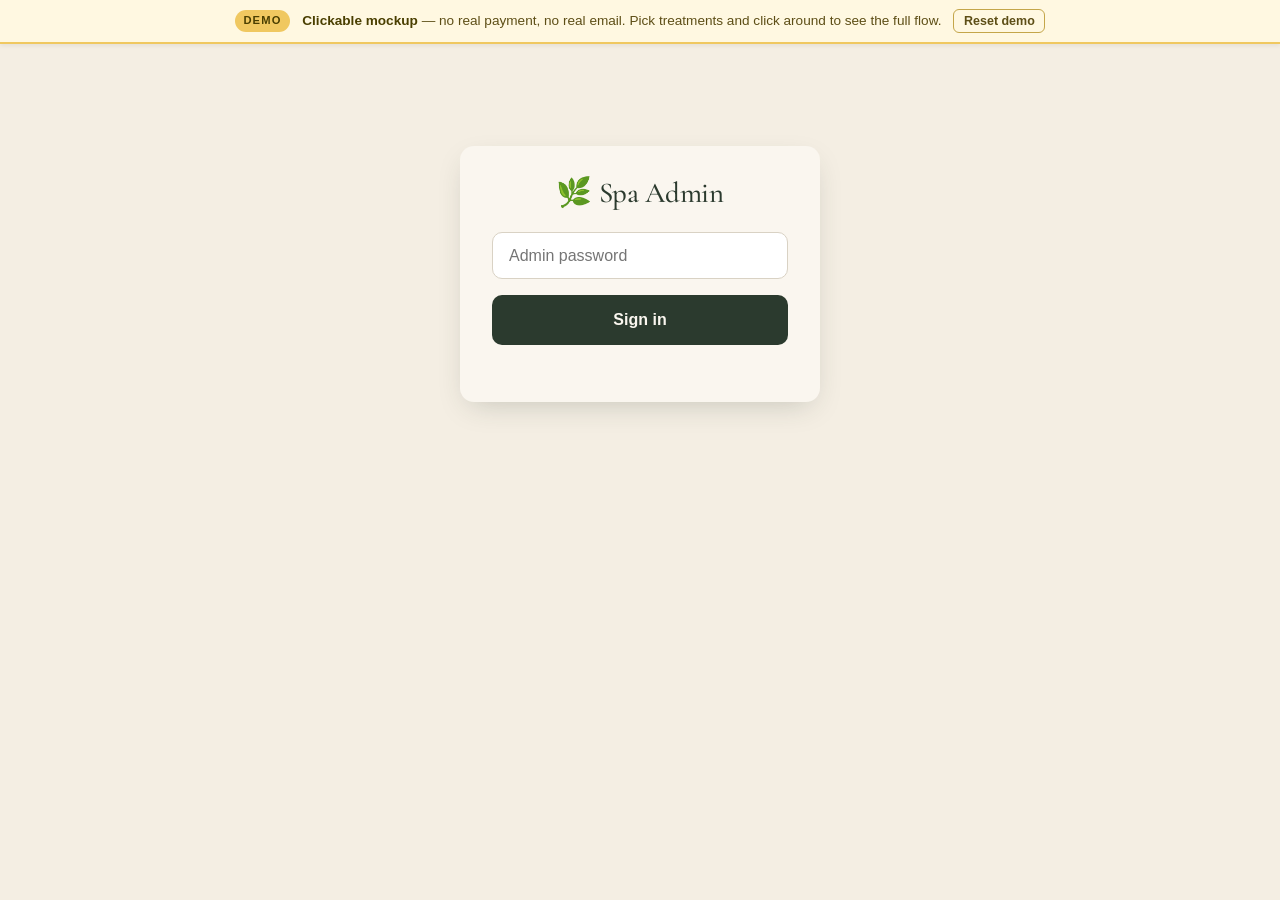
==== docs/admin.html @ fb9872c1 "feat: Fordoun Spa hardcore-version clickable demo - Static-only mockup of the full booking system - " ====
<!DOCTYPE html>
<html lang="en">
<head>
<meta charset="UTF-8" />
<meta name="viewport" content="width=device-width, initial-scale=1, viewport-fit=cover" />
<meta name="theme-color" content="#3a4a3a" />
<meta name="robots" content="noindex,nofollow" />
<title>Fordoun Spa — Admin</title>
<link rel="preconnect" href="https://fonts.googleapis.com" />
<link rel="preconnect" href="https://fonts.gstatic.com" crossorigin />
<link href="https://fonts.googleapis.com/css2?family=Cormorant+Garamond:wght@400;500;600;700&family=Inter:wght@400;500;600&display=swap" rel="stylesheet" />
<link rel="stylesheet" href="style.css" />
<link rel="stylesheet" href="demo-banner.css" />
<style>
.admin-header {
  background: var(--green-deep);
  color: var(--cream);
  padding: 1rem 1.5rem;
  display: flex;
  justify-content: space-between;
  align-items: center;
  position: sticky; top: 0; z-index: 50;
  box-shadow: 0 2px 8px rgba(0,0,0,.15);
}
.admin-header h1 {
  color: var(--cream); font-size: 1.2rem;
  margin: 0;
  font-family: var(--sans);
  letter-spacing: .15em;
  text-transform: uppercase;
  font-weight: 600;
}
.admin-header button {
  background: transparent; border: 1px solid rgba(255,255,255,.3);
  color: var(--cream); padding: .4rem .8rem; border-radius: 6px;
  font-family: inherit; font-size: .85rem; cursor: pointer;
}
.admin-main { max-width: 980px; margin: 0 auto; padding: 1.5rem; }
.admin-section { margin-bottom: 2.5rem; }
.admin-section h2 {
  font-family: var(--sans);
  font-size: 1rem;
  text-transform: uppercase;
  letter-spacing: .15em;
  font-weight: 600;
  color: var(--ink-soft);
  margin-bottom: 1rem;
  padding-bottom: .5rem;
  border-bottom: 1.5px solid var(--rule);
}
.admin-section h2 .count {
  background: var(--gold);
  color: var(--green-deep);
  border-radius: 12px;
  padding: .15rem .55rem;
  font-size: .8rem;
  margin-left: .5rem;
}

.booking-row {
  background: var(--cream);
  border: 1.5px solid var(--rule);
  border-radius: 10px;
  padding: 1rem 1.25rem;
  margin-bottom: .75rem;
  display: grid;
  grid-template-columns: 1fr auto;
  gap: 1rem;
  align-items: start;
}
.booking-row.pending { border-color: var(--gold); background: #fef9ee; }
.booking-row.confirmed { border-color: #4caf50; background: #f5fbf5; }
.booking-row.completed { opacity: .55; }

.booking-meta {
  font-family: var(--serif);
  font-size: 1.15rem;
  color: var(--green-deep);
  font-weight: 600;
}
.booking-meta .return-badge {
  display: inline-block;
  background: var(--gold);
  color: var(--green-deep);
  font-size: .65rem;
  padding: .15rem .5rem;
  border-radius: 4px;
  margin-left: .5rem;
  vertical-align: middle;
  text-transform: uppercase;
  letter-spacing: .08em;
  font-family: var(--sans);
  font-weight: 700;
}
.booking-contacts { font-size: .85rem; color: var(--ink-soft); margin-top: .15rem; }
.booking-contacts a { color: var(--green-deep); margin-right: .75rem; }
.booking-treatments {
  margin: .75rem 0 .25rem;
  font-size: .9rem;
  color: var(--ink-soft);
}
.booking-treatments span { display: inline-block; margin-right: 1rem; }
.booking-notes {
  background: rgba(0,0,0,.04);
  padding: .5rem .75rem;
  border-radius: 6px;
  font-size: .85rem;
  margin: .5rem 0;
  font-style: italic;
}
.booking-totals {
  display: flex; align-items: center; gap: 1.25rem;
  margin-top: .75rem;
}
.booking-totals .deposit-paid {
  color: #2e7d32; font-weight: 600; font-size: .85rem;
}
.booking-totals .balance {
  color: var(--ink-soft); font-size: .85rem;
}
.booking-actions {
  display: flex; flex-direction: column; gap: .4rem;
  white-space: nowrap;
}
.booking-actions button {
  font-family: inherit; font-size: .85rem;
  padding: .45rem .9rem; border-radius: 6px;
  border: 1.5px solid var(--rule);
  background: var(--cream); cursor: pointer;
  color: var(--ink);
}
.booking-actions button.primary {
  background: var(--green-deep); color: var(--cream); border-color: var(--green-deep);
}
.booking-actions button.danger {
  color: #a64242; border-color: #d9c0c0;
}
.booking-actions button:hover { filter: brightness(.95); }

.login-box {
  max-width: 360px; margin: 6rem auto; padding: 2rem;
  background: var(--cream); border-radius: 14px;
  box-shadow: var(--shadow);
  text-align: center;
}
.login-box h1 {
  font-family: var(--serif); font-size: 1.8rem;
  margin-bottom: 1.5rem;
}
.login-box input {
  width: 100%; padding: .85rem 1rem;
  border: 1.5px solid var(--rule); border-radius: 10px;
  font-size: 1rem; margin-bottom: 1rem;
}
.login-box button {
  width: 100%;
  background: var(--green-deep); color: var(--cream);
  padding: 1rem; border: none; border-radius: 10px;
  font-size: 1rem; font-weight: 600;
  cursor: pointer;
}
.login-err {
  color: #a64242; font-size: .85rem; margin-top: .5rem;
  min-height: 1.2em;
}

.empty-state {
  text-align: center; padding: 2rem 1rem;
  color: var(--ink-soft); font-style: italic;
}
</style>
</head>
<body style="background: var(--sand);">

<div id="loginView" hidden>
  <div class="login-box">
    <h1>🌿 Spa Admin</h1>
    <form id="loginForm">
      <input type="password" id="adminPw" placeholder="Admin password" autocomplete="current-password" required />
      <button type="submit">Sign in</button>
      <div class="login-err" id="loginErr"></div>
    </form>
  </div>
</div>

<div id="adminView" hidden>
  <header class="admin-header">
    <h1>Spa Admin</h1>
    <button id="logoutBtn">Sign out</button>
  </header>

  <main class="admin-main">

    <section class="admin-section">
      <h2>⚠️ Awaiting time confirmation <span class="count" id="pendingCount">0</span></h2>
      <p style="color:var(--ink-soft);font-size:.9rem;margin-top:-.5rem;margin-bottom:1rem">
        Deposit received — guest is waiting for you to pin the exact treatment time.
        Tap "✓ Confirmed" once you've WhatsApp'd them.
      </p>
      <div id="pendingList"></div>
    </section>

    <section class="admin-section">
      <h2>Today <span class="count" id="todayCount">0</span></h2>
      <div id="todayList"></div>
    </section>

    <section class="admin-section">
      <h2>Tomorrow <span class="count" id="tomorrowCount">0</span></h2>
      <div id="tomorrowList"></div>
    </section>

    <section class="admin-section">
      <h2>Recent bookings</h2>
      <div id="recentList"></div>
    </section>

  </main>
</div>

<script src="demo-mock.js"></script>
<script src="demo-banner.js"></script>
<script>
const $ = (s) => document.querySelector(s);

let TODAY_STR = null;
let TOMORROW_STR = null;

async function boot() {
  // Probe whether already authenticated
  const res = await fetch('/api/admin/today');
  if (res.status === 401) showLogin();
  else if (res.ok) {
    showAdmin();
    const d = await res.json();
    TODAY_STR = d.today;
    TOMORROW_STR = d.tomorrow;
    renderAll(d);
    loadRecent();
  } else {
    showLogin();
  }
}

function showLogin() {
  $('#loginView').hidden = false;
  $('#adminView').hidden = true;
}
function showAdmin() {
  $('#loginView').hidden = true;
  $('#adminView').hidden = false;
}

$('#loginForm').addEventListener('submit', async (e) => {
  e.preventDefault();
  const pw = $('#adminPw').value;
  const err = $('#loginErr');
  err.textContent = '';
  const res = await fetch('/api/admin/login', {
    method: 'POST',
    headers: {'Content-Type':'application/json'},
    body: JSON.stringify({ password: pw }),
  });
  if (!res.ok) {
    err.textContent = 'Wrong password — try again.';
    $('#adminPw').value = '';
    return;
  }
  await boot();
});

$('#logoutBtn').addEventListener('click', async () => {
  await fetch('/api/admin/logout', { method: 'POST' });
  location.reload();
});

function renderAll(d) {
  const today = d.bookings.filter(b => b.preferred_date === d.today);
  const tomorrow = d.bookings.filter(b => b.preferred_date === d.tomorrow);
  $('#todayCount').textContent = today.length;
  $('#tomorrowCount').textContent = tomorrow.length;
  $('#pendingCount').textContent = d.pending.length;

  $('#pendingList').innerHTML = d.pending.length
    ? d.pending.map(renderBooking).join('')
    : '<p class="empty-state">Nothing waiting — well done. 🌿</p>';
  $('#todayList').innerHTML = today.length
    ? today.map(renderBooking).join('')
    : '<p class="empty-state">No treatments booked for today.</p>';
  $('#tomorrowList').innerHTML = tomorrow.length
    ? tomorrow.map(renderBooking).join('')
    : '<p class="empty-state">No treatments booked for tomorrow.</p>';

  wireBookingActions();
}

async function loadRecent() {
  const res = await fetch('/api/admin/bookings?limit=25');
  if (!res.ok) return;
  const d = await res.json();
  // exclude pending_payment (never paid) from "recent" — they're noise
  const filtered = d.bookings.filter(b => b.status !== 'pending_payment');
  $('#recentList').innerHTML = filtered.length
    ? filtered.map(renderBooking).join('')
    : '<p class="empty-state">No bookings yet.</p>';
  wireBookingActions();
}

function renderBooking(b) {
  const isPending = b.status === 'paid_deposit' && !b.confirmed_slot_at;
  const isConfirmed = b.status === 'confirmed' || b.confirmed_slot_at;
  const isCompleted = b.status === 'completed';
  const rowClass = isCompleted ? 'completed'
                 : isConfirmed ? 'confirmed'
                 : isPending ? 'pending'
                 : '';

  const total = (b.total_cents / 100).toLocaleString('en-ZA');
  const deposit = (b.deposit_cents / 100).toLocaleString('en-ZA');
  const balance = ((b.total_cents - b.deposit_cents) / 100).toLocaleString('en-ZA');
  const treatments = (b.treatments || []).map(t =>
    `<span>${escapeHtml(t.name)} (${t.duration} min)</span>`
  ).join('');

  const cleanPhone = (b.customer_phone || '').replace(/\D/g, '');
  const waNum = cleanPhone.startsWith('0') ? '27' + cleanPhone.slice(1) : cleanPhone;

  const actions = [];
  if (isPending) {
    actions.push(`<button class="primary" data-id="${b.id}" data-to="confirmed">✓ Confirmed slot</button>`);
  } else if (b.status === 'paid_deposit' || b.status === 'confirmed') {
    actions.push(`<button class="primary" data-id="${b.id}" data-to="completed">✓ Completed</button>`);
    actions.push(`<button class="danger" data-id="${b.id}" data-to="no_show">✗ No-show</button>`);
  }
  actions.push(`<button data-customer-id="${b.customer_id}">Customer history</button>`);

  const isReturning = (b.visits_count || 0) > 0;

  return `
  <article class="booking-row ${rowClass}" id="booking-${b.id}">
    <div>
      <div class="booking-meta">
        ${escapeHtml(b.customer_name || b.email)}
        ${isReturning ? `<span class="return-badge">Returning</span>` : ''}
        <span style="color:var(--ink-soft);font-weight:400;font-size:.95rem;margin-left:.5rem">
          ${escapeHtml(b.preferred_date)} · ${escapeHtml(b.preferred_time)}
        </span>
      </div>
      <div class="booking-contacts">
        ${cleanPhone ? `<a href="tel:+${waNum}">📞 ${escapeHtml(b.customer_phone)}</a>` : ''}
        ${cleanPhone ? `<a href="https://wa.me/${waNum}" target="_blank">💬 WhatsApp</a>` : ''}
        <a href="mailto:${escapeHtml(b.email)}">✉️ ${escapeHtml(b.email)}</a>
      </div>
      <div class="booking-treatments">${treatments}</div>
      ${b.notes_from_guest ? `<div class="booking-notes">📝 ${escapeHtml(b.notes_from_guest)}</div>` : ''}
      <div class="booking-totals">
        <span><b>R${total}</b> total</span>
        <span class="deposit-paid">✓ R${deposit} deposit paid</span>
        <span class="balance">R${balance} balance on arrival</span>
      </div>
    </div>
    <div class="booking-actions">${actions.join('')}</div>
  </article>`;
}

function wireBookingActions() {
  document.querySelectorAll('.booking-actions button[data-to]').forEach(btn => {
    btn.addEventListener('click', async () => {
      const id = btn.dataset.id;
      const to = btn.dataset.to;
      btn.disabled = true;
      const res = await fetch(`/api/admin/bookings/${id}/transition`, {
        method: 'POST',
        headers: {'Content-Type':'application/json'},
        body: JSON.stringify({ to }),
      });
      if (!res.ok) {
        const e = await res.json().catch(() => ({}));
        alert(e.error || 'Something went wrong');
        btn.disabled = false;
        return;
      }
      // Refresh
      await boot();
    });
  });
  document.querySelectorAll('.booking-actions button[data-customer-id]').forEach(btn => {
    btn.addEventListener('click', async () => {
      const id = btn.dataset.customerId;
      const res = await fetch(`/api/admin/customers/${id}`);
      if (!res.ok) return;
      const d = await res.json();
      const visits = d.bookings.filter(b => b.status === 'completed').length;
      const spent = (d.customer.cents_spent / 100).toLocaleString('en-ZA');
      alert(
        `${d.customer.name || d.customer.email}\n` +
        `${d.customer.email} · ${d.customer.phone || ''}\n\n` +
        `Visits: ${visits}\nLifetime spend: R${spent}\n\n` +
        `Recent bookings:\n` +
        d.bookings.slice(0, 5).map(b =>
          `  • ${b.preferred_date} · ${b.status} · R${(b.total_cents/100).toFixed(0)}`
        ).join('\n')
      );
    });
  });
}

function escapeHtml(s) {
  return String(s||'').replace(/&/g,'&amp;').replace(/</g,'&lt;').replace(/>/g,'&gt;').replace(/"/g,'&quot;');
}

boot();
</script>
</body>
</html>
---- docs/style.css ----
/* Fordoun Spa Booking — design language: midlands-natural, restful, premium */

:root {
  --green-deep: #2b3a2e;
  --green-mid: #3a4a3a;
  --green-soft: #5c6b56;
  --sand: #f4eee3;
  --cream: #faf6ef;
  --gold: #b9956b;
  --gold-deep: #8e6f45;
  --ink: #1f2620;
  --ink-soft: #4a5249;
  --rule: #d9d2c4;
  --wa-green: #25d366;
  --wa-green-deep: #128c7e;
  --shadow: 0 10px 30px -10px rgba(43, 58, 46, 0.25);
  --serif: 'Cormorant Garamond', Georgia, serif;
  --sans: 'Inter', -apple-system, BlinkMacSystemFont, 'Segoe UI', sans-serif;
}

* { box-sizing: border-box; }
html { scroll-behavior: smooth; }
body {
  margin: 0;
  font-family: var(--sans);
  color: var(--ink);
  background: var(--cream);
  line-height: 1.55;
  -webkit-font-smoothing: antialiased;
}

h1, h2, h3 {
  font-family: var(--serif);
  font-weight: 500;
  letter-spacing: -0.01em;
  color: var(--green-deep);
  margin: 0 0 .5rem;
}
h1 { font-size: clamp(2.6rem, 8vw, 4.5rem); line-height: 1.05; }
h2 { font-size: clamp(2rem, 5vw, 3rem); line-height: 1.1; }
h3 { font-size: 1.3rem; }
p { margin: 0 0 1rem; }
.lead { font-size: 1.05rem; color: var(--ink-soft); margin-bottom: 2rem; }
.muted { color: var(--ink-soft); font-size: .92rem; }
.eyebrow {
  text-transform: uppercase;
  letter-spacing: .25em;
  font-size: .75rem;
  font-weight: 600;
  color: var(--gold-deep);
  margin: 0 0 .75rem;
}

/* ────── Hero ────── */
.hero {
  position: relative;
  min-height: 88vh;
  display: flex;
  align-items: center;
  color: var(--cream);
  overflow: hidden;
  isolation: isolate;
}
.hero-bg {
  position: absolute;
  inset: 0;
  background:
    linear-gradient(180deg, rgba(28, 38, 30, .55) 0%, rgba(28, 38, 30, .85) 100%),
    url('hero.jpg') center / cover no-repeat,
    linear-gradient(135deg, #3a4a3a 0%, #2b3a2e 100%);
  z-index: -1;
}
.hero-content {
  max-width: 760px;
  padding: 2rem 1.5rem;
  margin: 0 auto;
}
.brand {
  display: inline-flex;
  align-items: center;
  gap: .6rem;
  margin-bottom: 2.5rem;
  font-family: var(--sans);
  font-weight: 600;
  letter-spacing: .4em;
  font-size: .8rem;
  text-transform: uppercase;
  opacity: .95;
}
.brand-mark { font-size: 1.4rem; }
.hero h1 {
  color: var(--cream);
  margin-bottom: 1.25rem;
}
.hero-sub {
  font-size: clamp(1rem, 2.2vw, 1.2rem);
  max-width: 50ch;
  opacity: .9;
  margin-bottom: 2.5rem;
}
.cta {
  display: inline-block;
  padding: 1rem 2rem;
  background: var(--gold);
  color: var(--green-deep);
  border-radius: 999px;
  font-weight: 600;
  text-decoration: none;
  letter-spacing: .02em;
  transition: transform .15s ease, background .15s ease;
}
.cta:hover { background: #d0a878; transform: translateY(-1px); }

/* ────── Sections ────── */
.section { padding: 4rem 0; }
.section-alt { background: var(--sand); }
.section-info { background: var(--green-deep); color: var(--cream); padding: 3rem 0; }
.section-info h3 { color: var(--cream); }
.section-info a { color: var(--gold); }
.section-info .muted { color: rgba(250, 246, 239, .6); }
.container {
  max-width: 1080px;
  margin: 0 auto;
  padding: 0 1.5rem;
}

/* ────── Category tabs ────── */
.cat-tabs-wrap {
  position: relative;
  margin: 0 -1.5rem 2rem;
}
.cat-tabs-wrap::after {
  content: '';
  position: absolute;
  top: 0;
  right: 0;
  bottom: 0;
  width: 64px;
  background: linear-gradient(90deg, transparent 0%, var(--cream) 70%);
  pointer-events: none;
}
.section-alt .cat-tabs-wrap::after { background: linear-gradient(90deg, transparent 0%, var(--sand) 70%); }
.cat-tabs {
  display: flex;
  gap: .5rem;
  overflow-x: auto;
  padding: .25rem 1.5rem 1rem;
  scrollbar-width: none;
  -webkit-overflow-scrolling: touch;
}
.cat-tabs::-webkit-scrollbar { display: none; }
.cat-tab {
  flex: 0 0 auto;
  padding: .65rem 1.1rem;
  background: transparent;
  border: 1px solid var(--rule);
  border-radius: 999px;
  font-family: var(--sans);
  font-size: .9rem;
  font-weight: 500;
  color: var(--ink-soft);
  cursor: pointer;
  white-space: nowrap;
  transition: all .15s ease;
}
.cat-tab:hover { border-color: var(--green-soft); color: var(--green-deep); }
.cat-tab.active {
  background: var(--green-deep);
  color: var(--cream);
  border-color: var(--green-deep);
}

/* ────── Category content ────── */
.cat-blurb {
  font-family: var(--serif);
  font-size: 1.15rem;
  font-style: italic;
  color: var(--ink-soft);
  margin: 0 0 1.5rem;
  max-width: 50ch;
}
.treatments {
  display: grid;
  gap: .75rem;
}
.treatment {
  display: grid;
  grid-template-columns: 1fr auto;
  gap: 1rem;
  align-items: start;
  padding: 1.25rem 1.5rem;
  background: var(--cream);
  border: 1.5px solid var(--rule);
  border-radius: 14px;
  cursor: pointer;
  transition: border-color .15s ease, transform .15s ease, box-shadow .15s ease;
  text-align: left;
  font: inherit;
  color: inherit;
  width: 100%;
}
.section-alt .treatment { background: var(--cream); }
.treatment:hover {
  border-color: var(--green-soft);
  transform: translateY(-1px);
  box-shadow: var(--shadow);
}
.treatment.selected {
  border-color: var(--green-deep);
  background: #f0ebde;
  box-shadow: var(--shadow);
}
.treatment.selected::before {
  content: '✓';
  position: absolute;
}
.treatment-main { min-width: 0; }
.treatment-name {
  font-family: var(--serif);
  font-size: 1.25rem;
  font-weight: 600;
  color: var(--green-deep);
  margin: 0 0 .25rem;
}
.treatment-desc {
  font-size: .9rem;
  color: var(--ink-soft);
  margin: 0;
  line-height: 1.4;
}
.treatment-meta {
  display: flex;
  flex-direction: column;
  align-items: flex-end;
  gap: .1rem;
  white-space: nowrap;
}
.treatment-price {
  font-family: var(--serif);
  font-size: 1.5rem;
  font-weight: 600;
  color: var(--gold-deep);
}
.treatment-duration {
  font-size: .8rem;
  color: var(--ink-soft);
  font-weight: 500;
}
.treatment-tick {
  display: none;
  width: 22px;
  height: 22px;
  border-radius: 50%;
  background: var(--green-deep);
  color: var(--cream);
  font-size: .8rem;
  align-items: center;
  justify-content: center;
  margin-top: .25rem;
}
.treatment.selected .treatment-tick { display: inline-flex; }

/* ────── When / You forms ────── */
.when-grid {
  display: grid;
  gap: 1.25rem;
  grid-template-columns: 1fr;
}
@media (min-width: 720px) {
  .when-grid { grid-template-columns: 1fr 1fr 1fr; }
  .field-wide { grid-column: 1 / -1; }
}
.field {
  display: flex;
  flex-direction: column;
  gap: .4rem;
}
.field-label {
  font-size: .85rem;
  font-weight: 600;
  color: var(--ink-soft);
  text-transform: uppercase;
  letter-spacing: .08em;
}
input[type="date"],
input[type="text"],
input[type="tel"],
select,
textarea {
  padding: .85rem 1rem;
  border: 1.5px solid var(--rule);
  border-radius: 10px;
  font-family: var(--sans);
  font-size: 1rem;
  color: var(--ink);
  background: var(--cream);
  width: 100%;
  max-width: 100%;
  min-width: 0;
  display: block;
  transition: border-color .15s ease, box-shadow .15s ease;
}
/* iOS Safari fixes for <input type="date"> — it has an intrinsic min-width
   from its placeholder content and center-aligns the value. Force LTR
   left-aligned text and strip the native appearance so it behaves like
   the sibling inputs. */
input[type="date"] {
  -webkit-appearance: none;
  appearance: none;
  text-align: left;
  font-family: var(--sans);
  line-height: 1.4;
  height: auto;
}
input[type="date"]::-webkit-date-and-time-value {
  text-align: left;
  min-height: 1.4em;
}
input[type="date"]::-webkit-calendar-picker-indicator {
  margin-left: auto;
}
input:focus, select:focus, textarea:focus {
  outline: none;
  border-color: var(--green-soft);
  box-shadow: 0 0 0 3px rgba(92, 107, 86, .15);
}
textarea { resize: vertical; min-height: 80px; }

/* ────── Summary + send button ────── */
.summary[hidden] { display: none; }
.summary {
  background: var(--cream);
  border: 1.5px solid var(--rule);
  border-radius: 14px;
  padding: 1.5rem;
  margin-bottom: 1.5rem;
}
.summary h3 {
  font-size: 1.1rem;
  margin-bottom: 1rem;
  text-transform: uppercase;
  letter-spacing: .15em;
  font-family: var(--sans);
  font-weight: 600;
  color: var(--ink-soft);
}
.summary-content { font-size: .95rem; }
.summary-content .empty {
  color: var(--ink-soft);
  font-style: italic;
  margin: 0;
}
.summary-row {
  display: flex;
  justify-content: space-between;
  align-items: center;
  padding: .65rem 0;
  border-bottom: 1px solid var(--rule);
}
.summary-row:last-child { border-bottom: 0; }
.summary-row-name {
  font-family: var(--serif);
  font-size: 1.1rem;
  color: var(--green-deep);
}
.summary-row-meta {
  font-size: .82rem;
  color: var(--ink-soft);
}
.summary-row-price {
  font-weight: 600;
  color: var(--gold-deep);
  font-family: var(--serif);
  font-size: 1.15rem;
}
.summary-remove {
  background: transparent;
  border: none;
  color: var(--ink-soft);
  font-size: 1.2rem;
  padding: 0 0 0 .75rem;
  cursor: pointer;
  line-height: 1;
}
.summary-remove:hover { color: #a64242; }
.summary-total {
  display: flex;
  justify-content: space-between;
  padding-top: 1rem;
  margin-top: .5rem;
  border-top: 2px solid var(--green-deep);
  font-family: var(--serif);
  font-size: 1.35rem;
  font-weight: 600;
  color: var(--green-deep);
}
.summary-total-note {
  font-size: .8rem;
  color: var(--ink-soft);
  font-weight: 400;
  margin-top: .25rem;
  font-family: var(--sans);
}

.send-btn {
  display: flex;
  align-items: center;
  justify-content: center;
  gap: .75rem;
  width: 100%;
  padding: 1.15rem 1.5rem;
  background: var(--wa-green);
  color: white;
  border: none;
  border-radius: 14px;
  font-family: var(--sans);
  font-size: 1.05rem;
  font-weight: 600;
  cursor: pointer;
  box-shadow: var(--shadow);
  transition: background .15s ease, transform .15s ease;
}
.send-btn:hover:not(:disabled) {
  background: var(--wa-green-deep);
  transform: translateY(-1px);
}
.send-btn:disabled {
  background: #c0c0b8;
  cursor: not-allowed;
  box-shadow: none;
}
.wa-icon { display: inline-flex; align-items: center; }
.send-note {
  text-align: center;
  font-size: .85rem;
  color: var(--ink-soft);
  margin: 1rem 0 0;
  max-width: 50ch;
  margin-left: auto;
  margin-right: auto;
}

.alt-contact {
  margin-top: 2rem;
  text-align: center;
}
.alt-contact summary {
  cursor: pointer;
  color: var(--ink-soft);
  font-size: .9rem;
  display: inline-block;
  padding: .5rem 1rem;
}
.alt-contact summary:hover { color: var(--green-deep); }
.alt-contact-body { margin-top: 1rem; }
.alt-contact-body ul { list-style: none; padding: 0; }
.alt-contact-body a { color: var(--green-deep); }

/* ────── Info section ────── */
.info-grid {
  display: grid;
  gap: 2rem;
  grid-template-columns: 1fr;
}
@media (min-width: 720px) {
  .info-grid { grid-template-columns: 1fr 1fr 1fr; }
}
.info-grid p { margin-bottom: .5rem; }
.policy-list {
  list-style: none;
  padding: 0;
  margin: 0;
  font-size: .92rem;
}
.policy-list li {
  padding-left: 1.25rem;
  position: relative;
  margin-bottom: .4rem;
  color: rgba(250, 246, 239, .85);
}
.policy-list li::before {
  content: '·';
  position: absolute;
  left: .25rem;
  color: var(--gold);
  font-weight: 700;
}

/* ────── Photo band ────── */
.photo-band {
  display: grid;
  grid-template-columns: repeat(3, 1fr);
  gap: 2px;
  background: var(--green-deep);
}
.photo-band figure {
  margin: 0;
  aspect-ratio: 4 / 3;
  overflow: hidden;
}
.photo-band img {
  width: 100%;
  height: 100%;
  object-fit: cover;
  transition: transform .6s ease;
  display: block;
}
.photo-band figure:hover img { transform: scale(1.04); }
@media (max-width: 720px) {
  .photo-band { grid-template-columns: 1fr; }
  .photo-band figure { aspect-ratio: 16 / 9; }
  .photo-band figure:nth-child(3) { display: none; }
}

/* ────── Returning customer ────── */
.welcome-back, .logged-in-panel {
  margin-top: 1.5rem;
  padding: 1.25rem 1.5rem;
  background: linear-gradient(135deg, #f0ebde 0%, #e8e2d2 100%);
  border-radius: 14px;
  border: 1px solid var(--rule);
}
.welcome-back[hidden], .logged-in-panel[hidden] { display: none; }
.welcome-back strong { color: var(--green-deep); }
.welcome-back span { display: inline; margin: 0 .5rem; color: var(--ink-soft); font-size: .95rem; }
.logged-in-panel h3 {
  font-size: 1.4rem;
  margin: 0 0 .35rem;
}
.logged-in-panel p { margin: 0; }
.last-visit { margin-top: 1rem; }
.last-visit-label {
  font-size: .85rem;
  text-transform: uppercase;
  letter-spacing: .08em;
  font-weight: 600;
  color: var(--ink-soft);
}
.last-visit-list {
  list-style: none;
  padding: 0;
  margin: .5rem 0;
}
.last-visit-list li {
  font-family: var(--serif);
  font-size: 1.05rem;
  color: var(--green-deep);
  margin-bottom: .15rem;
}
.link-btn {
  background: transparent;
  border: none;
  color: var(--gold-deep);
  font-weight: 600;
  font-size: .9rem;
  padding: .5rem 0;
  cursor: pointer;
  font-family: inherit;
}
.link-btn:hover { color: var(--green-deep); text-decoration: underline; }
.link-btn:disabled { color: var(--ink-soft); cursor: not-allowed; }

/* ────── Summary deposit ────── */
.summary-deposit {
  display: flex;
  justify-content: space-between;
  align-items: center;
  padding: 1rem 0;
  margin-top: 1rem;
  background: var(--green-deep);
  color: var(--cream);
  border-radius: 10px;
  padding: 1rem 1.25rem;
}
.summary-deposit strong {
  font-family: var(--serif);
  font-size: 1.4rem;
  color: var(--gold);
}
.summary-deposit-note {
  font-size: .82rem;
  color: var(--ink-soft);
  margin: .5rem 0 0;
  text-align: center;
}

/* ────── Footer ────── */
footer {
  background: #1c2620;
  color: rgba(250, 246, 239, .55);
  padding: 1.5rem 0;
  font-size: .85rem;
  text-align: center;
}
footer a { color: var(--gold); }

/* ────── Floating cart (mobile) ────── */
.float-cart[hidden] { display: none !important; }
.float-cart {
  position: fixed;
  bottom: 1rem;
  left: 50%;
  transform: translateX(-50%);
  display: flex;
  align-items: center;
  gap: .6rem;
  padding: .85rem 1.5rem;
  background: var(--green-deep);
  color: var(--cream);
  border: none;
  border-radius: 999px;
  font-family: var(--sans);
  font-size: .95rem;
  font-weight: 600;
  cursor: pointer;
  box-shadow: 0 8px 24px rgba(0, 0, 0, .25);
  z-index: 100;
  animation: bounce-in .3s ease;
}
.float-cart-count {
  display: inline-flex;
  align-items: center;
  justify-content: center;
  width: 24px;
  height: 24px;
  background: var(--gold);
  color: var(--green-deep);
  border-radius: 50%;
  font-size: .82rem;
  font-weight: 700;
}
@keyframes bounce-in {
  from { transform: translate(-50%, 20px); opacity: 0; }
  to { transform: translate(-50%, 0); opacity: 1; }
}

/* ────── Smaller screens ────── */
@media (max-width: 480px) {
  .hero { min-height: 78vh; }
  .section { padding: 3rem 0; }
  .treatment {
    grid-template-columns: 1fr;
    padding: 1rem 1.25rem;
  }
  .treatment-meta {
    flex-direction: row;
    align-items: center;
    justify-content: space-between;
    width: 100%;
  }
  .treatment-tick {
    position: absolute;
    top: 1rem;
    right: 1rem;
  }
}
---- docs/demo-banner.css ----
/* Demo-mode banner — sits at top of every page, dismissible per session */
.demo-banner {
  position: fixed; top: 0; left: 0; right: 0;
  background: #fff8e1;
  color: #5d4e16;
  border-bottom: 2px solid #f0c860;
  padding: .55rem 1rem;
  z-index: 1000;
  font-family: -apple-system, BlinkMacSystemFont, "Segoe UI", sans-serif;
  font-size: .85rem;
  display: flex; align-items: center; gap: .75rem;
  justify-content: center;
  text-align: center;
  flex-wrap: wrap;
  box-shadow: 0 2px 4px rgba(0,0,0,.06);
}
.demo-banner b { color: #4a3f00; }
.demo-banner .demo-pill {
  background: #f0c860;
  color: #4a3f00;
  padding: .15rem .55rem;
  border-radius: 999px;
  font-size: .7rem;
  font-weight: 700;
  letter-spacing: .1em;
  text-transform: uppercase;
}
.demo-banner button {
  background: transparent;
  border: 1px solid #c4a64a;
  color: #5d4e16;
  border-radius: 6px;
  padding: .25rem .6rem;
  font-size: .78rem;
  font-weight: 600;
  cursor: pointer;
  font-family: inherit;
}
.demo-banner button:hover { background: rgba(0,0,0,.05); }
.demo-banner.hidden { display: none; }
body.has-demo-banner { padding-top: 50px; }
@media (max-width: 480px) {
  .demo-banner { font-size: .78rem; padding: .5rem .75rem; }
  body.has-demo-banner { padding-top: 70px; }
}

/* Magic-link "Open my link" floating ribbon */
.demo-magic-toast {
  position: fixed; bottom: 1rem; left: 50%; transform: translateX(-50%);
  background: #2b3a2e; color: #faf6ef;
  padding: .85rem 1.25rem;
  border-radius: 999px;
  box-shadow: 0 8px 24px rgba(0,0,0,.25);
  font-family: -apple-system, BlinkMacSystemFont, sans-serif;
  font-size: .9rem;
  z-index: 1010;
  display: flex; align-items: center; gap: .75rem;
  animation: demo-toast-in .3s ease;
}
.demo-magic-toast a {
  color: #b9956b;
  font-weight: 600;
  text-decoration: none;
}
@keyframes demo-toast-in {
  from { transform: translate(-50%, 20px); opacity: 0; }
  to { transform: translate(-50%, 0); opacity: 1; }
}
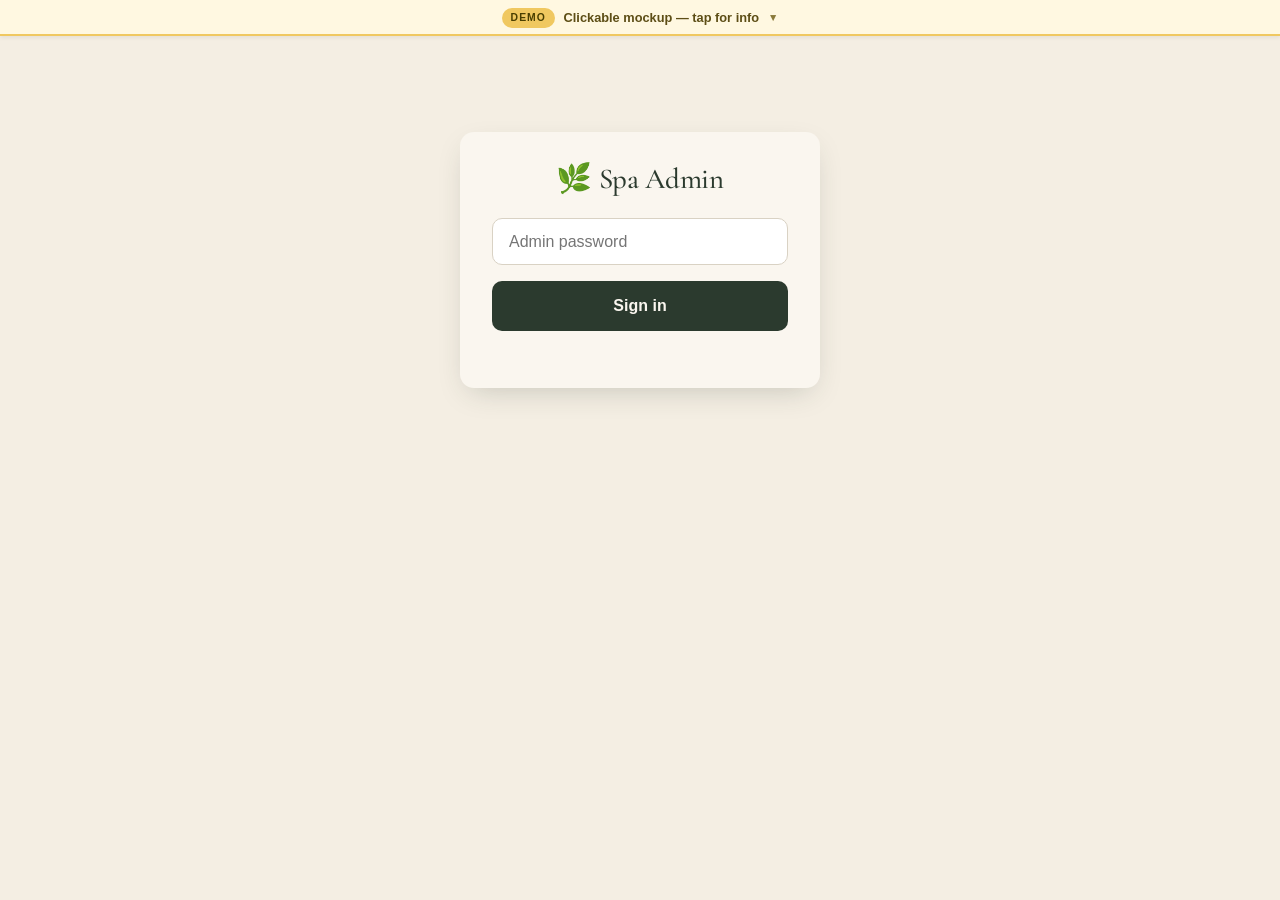
==== commit b795cebf: "Admin: calmer pending row + cleaner mobile booking layout The 'Awaiting time confirmation' section w" ====
--- a/docs/admin.html
+++ b/docs/admin.html
@@ -64,19 +64,55 @@
   padding: 1rem 1.25rem;
   margin-bottom: .75rem;
   display: grid;
-  grid-template-columns: 1fr auto;
+  grid-template-columns: minmax(0, 1fr) auto;
   gap: 1rem;
   align-items: start;
 }
-.booking-row.pending { border-color: var(--gold); background: #fef9ee; }
-.booking-row.confirmed { border-color: #4caf50; background: #f5fbf5; }
+.booking-row > * { min-width: 0; }
+.booking-row.pending {
+  /* Softer, info-tone — no longer reads as a warning */
+  border-color: #d5cdb8;
+  background: #fcfaf3;
+  border-left: 3px solid var(--gold);
+}
+.booking-row.confirmed { border-color: #c1dac2; background: #f5fbf5; }
 .booking-row.completed { opacity: .55; }
+
+@media (max-width: 640px) {
+  /* On narrow screens stack actions below to give content full width */
+  .booking-row {
+    grid-template-columns: minmax(0, 1fr);
+    padding: 1rem;
+  }
+  .booking-actions {
+    flex-direction: row !important;
+    flex-wrap: wrap;
+  }
+  .booking-actions button { flex: 1 0 auto; }
+}
 
 .booking-meta {
   font-family: var(--serif);
   font-size: 1.15rem;
   color: var(--green-deep);
   font-weight: 600;
+  line-height: 1.3;
+}
+.booking-meta .meta-when {
+  display: inline-block;
+  color: var(--ink-soft);
+  font-weight: 400;
+  font-size: .9rem;
+  font-family: var(--sans);
+  margin-left: .5rem;
+  white-space: nowrap;
+}
+@media (max-width: 640px) {
+  .booking-meta .meta-when {
+    display: block;
+    margin-left: 0;
+    margin-top: .15rem;
+  }
 }
 .booking-meta .return-badge {
   display: inline-block;
@@ -92,8 +128,23 @@
   font-family: var(--sans);
   font-weight: 700;
 }
-.booking-contacts { font-size: .85rem; color: var(--ink-soft); margin-top: .15rem; }
-.booking-contacts a { color: var(--green-deep); margin-right: .75rem; }
+.booking-contacts {
+  font-size: .85rem;
+  color: var(--ink-soft);
+  margin-top: .35rem;
+  display: flex;
+  flex-wrap: wrap;
+  gap: .25rem .9rem;
+  line-height: 1.5;
+}
+.booking-contacts a {
+  color: var(--green-deep);
+  text-decoration: underline;
+  text-decoration-color: rgba(60, 95, 67, .35);
+  text-underline-offset: 2px;
+  word-break: break-word;
+}
+.booking-contacts a:hover { text-decoration-color: currentColor; }
 .booking-treatments {
   margin: .75rem 0 .25rem;
   font-size: .9rem;
@@ -109,14 +160,30 @@
   font-style: italic;
 }
 .booking-totals {
-  display: flex; align-items: center; gap: 1.25rem;
+  display: flex;
+  align-items: baseline;
+  gap: 1.5rem;
   margin-top: .75rem;
+  flex-wrap: wrap;
+}
+.booking-totals > div { line-height: 1.4; }
+.booking-totals .total-amount {
+  font-weight: 700;
+  color: var(--ink);
+}
+.booking-totals .total-amount .label {
+  font-weight: 400;
+  color: var(--ink-soft);
+  font-size: .8rem;
+  margin-left: .25rem;
 }
 .booking-totals .deposit-paid {
-  color: #2e7d32; font-weight: 600; font-size: .85rem;
+  color: #2e7d32; font-weight: 600; font-size: .9rem;
+  white-space: nowrap;
 }
 .booking-totals .balance {
   color: var(--ink-soft); font-size: .85rem;
+  white-space: nowrap;
 }
 .booking-actions {
   display: flex; flex-direction: column; gap: .4rem;
@@ -192,7 +259,7 @@
   <main class="admin-main">
 
     <section class="admin-section">
-      <h2>⚠️ Awaiting time confirmation <span class="count" id="pendingCount">0</span></h2>
+      <h2>Awaiting time confirmation <span class="count" id="pendingCount">0</span></h2>
       <p style="color:var(--ink-soft);font-size:.9rem;margin-top:-.5rem;margin-bottom:1rem">
         Deposit received — guest is waiting for you to pin the exact treatment time.
         Tap "✓ Confirmed" once you've WhatsApp'd them.
@@ -342,7 +409,7 @@
       <div class="booking-meta">
         ${escapeHtml(b.customer_name || b.email)}
         ${isReturning ? `<span class="return-badge">Returning</span>` : ''}
-        <span style="color:var(--ink-soft);font-weight:400;font-size:.95rem;margin-left:.5rem">
+        <span class="meta-when">
           ${escapeHtml(b.preferred_date)} · ${escapeHtml(b.preferred_time)}
         </span>
       </div>
@@ -354,9 +421,9 @@
       <div class="booking-treatments">${treatments}</div>
       ${b.notes_from_guest ? `<div class="booking-notes">📝 ${escapeHtml(b.notes_from_guest)}</div>` : ''}
       <div class="booking-totals">
-        <span><b>R${total}</b> total</span>
-        <span class="deposit-paid">✓ R${deposit} deposit paid</span>
-        <span class="balance">R${balance} balance on arrival</span>
+        <div class="total-amount">R${total}<span class="label">total</span></div>
+        <div class="deposit-paid">✓ R${deposit} deposit paid</div>
+        <div class="balance">R${balance} balance on arrival</div>
       </div>
     </div>
     <div class="booking-actions">${actions.join('')}</div>
--- a/docs/style.css
+++ b/docs/style.css
@@ -138,6 +138,39 @@
   width: 64px;
   background: linear-gradient(90deg, transparent 0%, var(--cream) 70%);
   pointer-events: none;
+  transition: opacity .2s ease;
+}
+.cat-tabs-wrap.scrolled-end::after,
+.cat-tabs-wrap.scrolled-end .cat-tabs-arrow { opacity: 0; }
+
+/* Tiny chevron arrow hint that we can scroll right for more categories */
+.cat-tabs-arrow {
+  position: absolute;
+  right: 14px;
+  top: calc(50% - .65rem);  /* account for bottom padding on tabs */
+  width: 28px;
+  height: 28px;
+  border-radius: 50%;
+  background: var(--cream);
+  border: 1px solid var(--rule);
+  box-shadow: 0 1px 4px rgba(0,0,0,.06);
+  display: flex;
+  align-items: center;
+  justify-content: center;
+  pointer-events: none;
+  z-index: 2;
+  transition: opacity .2s ease;
+  animation: cat-tabs-arrow-nudge 1.8s ease-in-out 1s 2;
+}
+.section-alt .cat-tabs-arrow { background: var(--sand); }
+.cat-tabs-arrow svg {
+  width: 14px;
+  height: 14px;
+  color: var(--green-deep);
+}
+@keyframes cat-tabs-arrow-nudge {
+  0%, 100% { transform: translateX(0); }
+  50%      { transform: translateX(4px); }
 }
 .section-alt .cat-tabs-wrap::after { background: linear-gradient(90deg, transparent 0%, var(--sand) 70%); }
 .cat-tabs {
@@ -284,6 +317,7 @@
 }
 input[type="date"],
 input[type="text"],
+input[type="email"],
 input[type="tel"],
 select,
 textarea {
@@ -318,6 +352,18 @@
 }
 input[type="date"]::-webkit-calendar-picker-indicator {
   margin-left: auto;
+}
+/* iOS Safari autofill paints email/text fields with its own white/yellow
+   background, ignoring the cream we set above. Force the cream colour
+   through with a long transition + text-fill shim. */
+input:-webkit-autofill,
+input:-webkit-autofill:hover,
+input:-webkit-autofill:focus,
+input:-webkit-autofill:active {
+  -webkit-text-fill-color: var(--ink);
+  -webkit-box-shadow: 0 0 0 1000px var(--cream) inset;
+  caret-color: var(--ink);
+  transition: background-color 9999s ease-in-out 0s;
 }
 input:focus, select:focus, textarea:focus {
   outline: none;
--- a/docs/demo-banner.css
+++ b/docs/demo-banner.css
@@ -1,26 +1,106 @@
-/* Demo-mode banner — sits at top of every page, dismissible per session */
+/* Demo-mode banner — collapsed pill at top, taps open to reveal details */
 .demo-banner {
   position: fixed; top: 0; left: 0; right: 0;
   background: #fff8e1;
   color: #5d4e16;
   border-bottom: 2px solid #f0c860;
-  padding: .55rem 1rem;
   z-index: 1000;
   font-family: -apple-system, BlinkMacSystemFont, "Segoe UI", sans-serif;
   font-size: .85rem;
-  display: flex; align-items: center; gap: .75rem;
+  box-shadow: 0 2px 4px rgba(0,0,0,.06);
+  /* Collapsible drawer animation */
+  max-height: 36px;
+  overflow: hidden;
+  transition: max-height .25s ease;
+}
+.demo-banner.open {
+  max-height: 240px;
+}
+
+/* Always-visible compact strip (the "tap target") */
+.demo-banner-strip {
+  display: flex;
+  align-items: center;
   justify-content: center;
+  gap: .55rem;
+  padding: .5rem 1rem;
+  cursor: pointer;
+  user-select: none;
+  height: 36px;
+  box-sizing: border-box;
+}
+.demo-banner-strip:hover { background: rgba(0,0,0,.03); }
+.demo-banner-strip .strip-label {
+  font-weight: 600;
+  font-size: .8rem;
+  color: #5d4e16;
+}
+.demo-banner-strip .chevron {
+  font-size: .65rem;
+  color: #8a7a3a;
+  transition: transform .25s ease;
+  display: inline-block;
+}
+.demo-banner.open .demo-banner-strip .chevron {
+  transform: rotate(180deg);
+}
+
+/* The expanded body — hidden when collapsed */
+.demo-banner-body {
+  padding: 0 1rem .75rem;
   text-align: center;
+  font-size: .82rem;
+  line-height: 1.4;
+}
+.demo-banner-body b { color: #4a3f00; }
+.demo-banner-body .demo-actions {
+  margin-top: .5rem;
+  display: flex;
+  justify-content: center;
+  gap: .5rem;
   flex-wrap: wrap;
-  box-shadow: 0 2px 4px rgba(0,0,0,.06);
 }
-.demo-banner b { color: #4a3f00; }
+
+/* Credentials line: staff login link + password */
+.demo-banner-body .demo-creds {
+  margin-top: .5rem;
+  display: flex;
+  align-items: center;
+  justify-content: center;
+  gap: .4rem;
+  flex-wrap: wrap;
+  font-size: .8rem;
+}
+.demo-creds .demo-admin-link {
+  color: #5d4e16;
+  text-decoration: underline;
+  font-weight: 600;
+}
+.demo-creds .demo-admin-link:hover { color: #4a3f00; }
+.demo-creds-sep { color: rgba(93, 78, 22, .4); }
+.demo-creds-label { color: rgba(93, 78, 22, .8); }
+.demo-creds-pw {
+  background: rgba(240, 200, 96, .55);
+  border: 1px solid #d4a93e;
+  color: #4a3f00;
+  padding: .12rem .5rem;
+  border-radius: 4px;
+  font-family: ui-monospace, SFMono-Regular, "SF Mono", Menlo, monospace;
+  font-size: .85em;
+  font-weight: 700;
+  cursor: pointer;
+  transition: background .15s ease;
+  user-select: all;
+}
+.demo-creds-pw:hover { background: rgba(240, 200, 96, .8); }
+.demo-creds-pw.copied { background: #c8e0c2; border-color: #6fa667; color: #2b5022; }
+
 .demo-banner .demo-pill {
   background: #f0c860;
   color: #4a3f00;
   padding: .15rem .55rem;
   border-radius: 999px;
-  font-size: .7rem;
+  font-size: .65rem;
   font-weight: 700;
   letter-spacing: .1em;
   text-transform: uppercase;
@@ -30,7 +110,7 @@
   border: 1px solid #c4a64a;
   color: #5d4e16;
   border-radius: 6px;
-  padding: .25rem .6rem;
+  padding: .3rem .7rem;
   font-size: .78rem;
   font-weight: 600;
   cursor: pointer;
@@ -38,10 +118,12 @@
 }
 .demo-banner button:hover { background: rgba(0,0,0,.05); }
 .demo-banner.hidden { display: none; }
-body.has-demo-banner { padding-top: 50px; }
+
+/* Shrink the body offset since the bar is now thin */
+body.has-demo-banner { padding-top: 36px; }
 @media (max-width: 480px) {
-  .demo-banner { font-size: .78rem; padding: .5rem .75rem; }
-  body.has-demo-banner { padding-top: 70px; }
+  .demo-banner-strip { font-size: .76rem; }
+  .demo-banner-body { font-size: .78rem; }
 }
 
 /* Magic-link "Open my link" floating ribbon */
